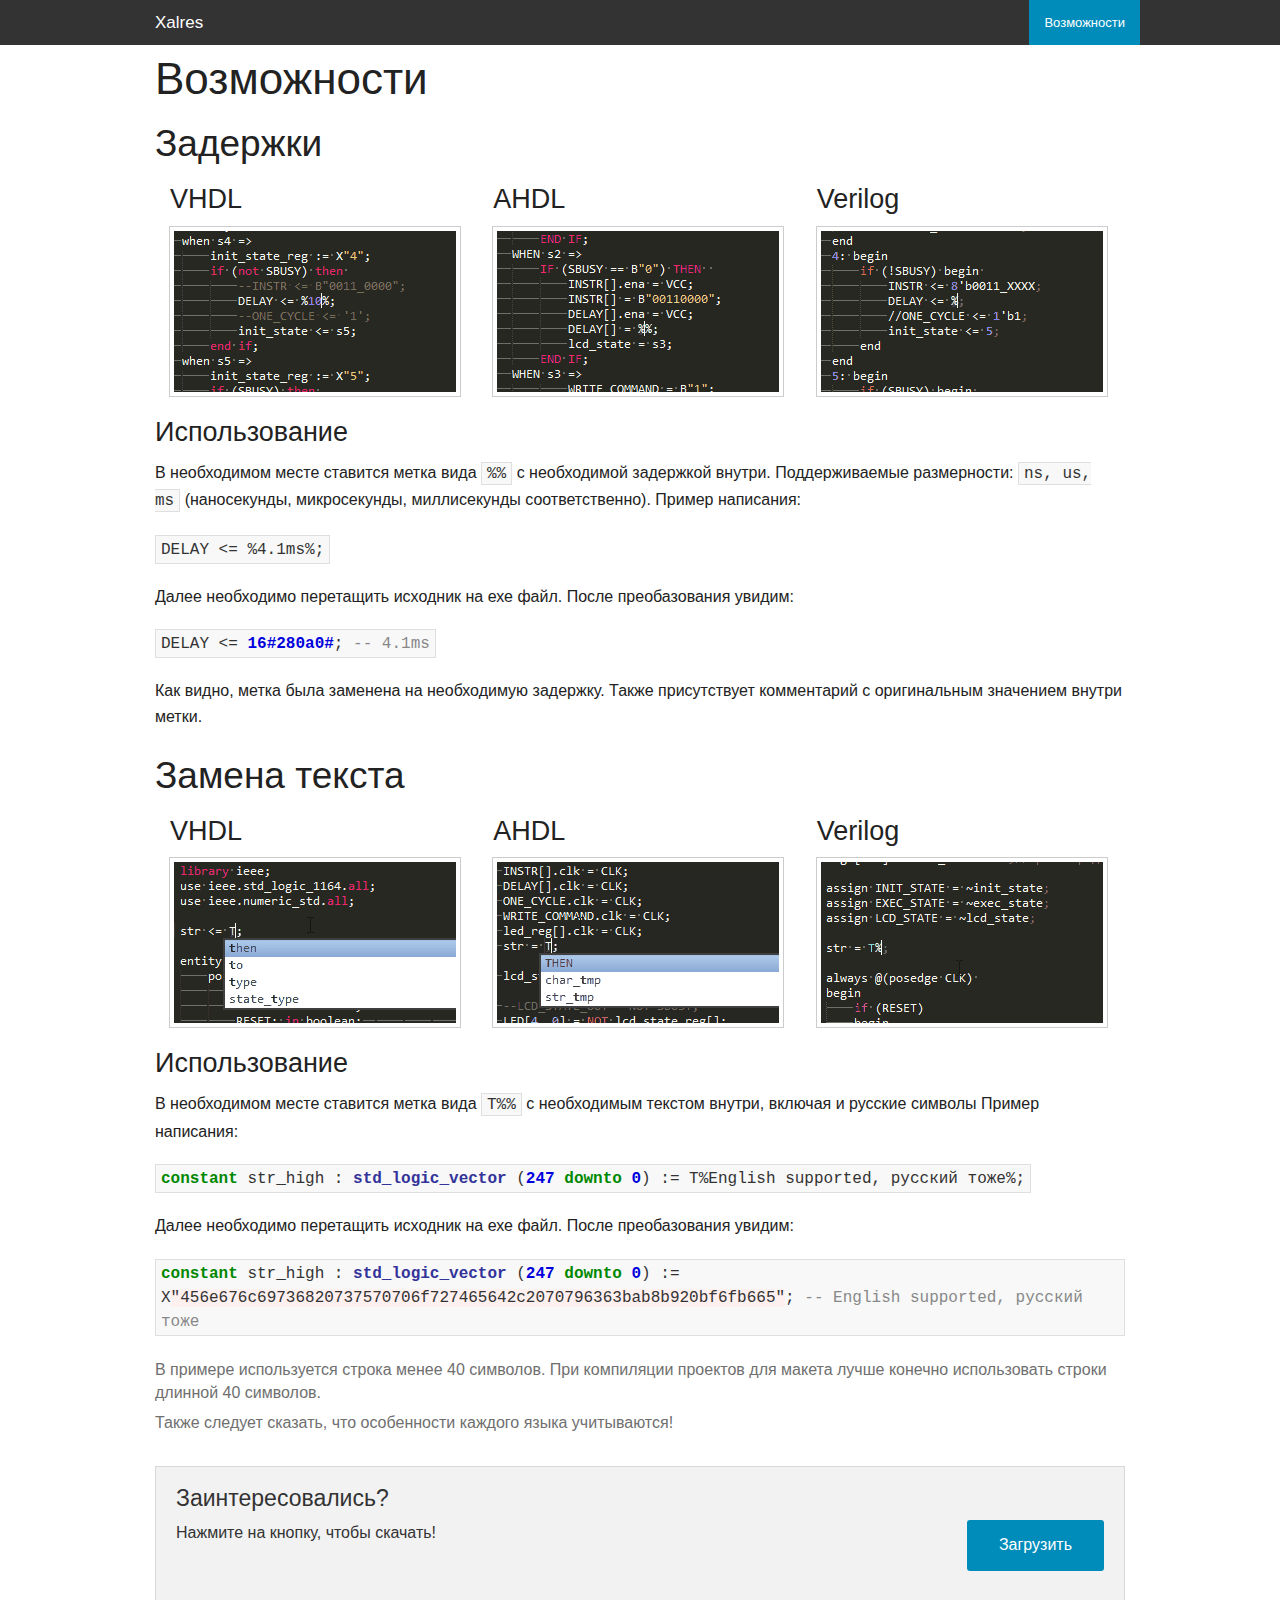
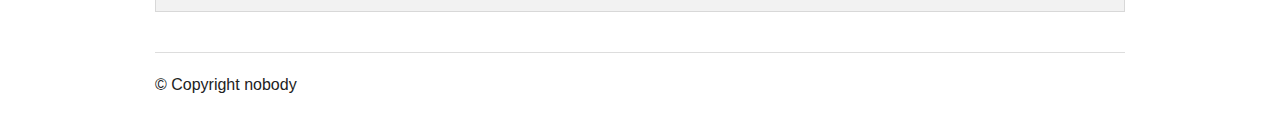
==== features.html @ bde2faa5 "init pages" ====
<!DOCTYPE html>
<html lang="en">
<head>
	<meta charset="UTF-8">
	<link rel="stylesheet" href="css/foundation.min.css">
	<link rel="stylesheet" href="css/font-awesome.min.css">
	<link rel="stylesheet" href="css/app.css">
	<script src="js/jquery-2.1.4.min.js"></script>
	<script src="js/foundation.min.js"></script>
	<title>Xalres</title>
	<script>
		$(document).ready(function() {
			$(document).foundation();
		});
	</script>
</head>
<body>
	<div class="contain-to-grid sticky">
		<nav class="top-bar" data-topbar role="navigation" data-options="sticky_on: large">
			<ul class="title-area">
				<li class="name">
					<h1><a href="index.html">Xalres</a></h1>
				</li>
				<li class="toggle-topbar menu-icon"><a href="#"><span></span></a></li>
			</ul>

			<section class="top-bar-section">
				<ul class="right">
					<li class="active"><a href="features.html">Возможности</a></li>
				</ul>
			</section>
		</nav>
	</div>
	<div class="row">
		<div class="large-12 columns">
			<h1>Возможности</h1>
			<h2>Задержки</h2>
			<div class="large-4 columns">
				<h3>VHDL</h3>
				<img class="th" src="img/vhdldelay.gif" alt="">
			</div>
			<div class="large-4 columns">
				<h3>AHDL</h3>
				<img class="th" src="img/ahdldelay.gif" alt="">
			</div>
			<div class="large-4 columns">
				<h3>Verilog</h3>
				<img class="th" src="img/verilogdelay.gif" alt="">
			</div>
		</div>
		<div class="large-12 columns" style="margin-top: 15px;">
			<h3>Использование</h3>
			<p>
				В необходимом месте ставится метка вида <code>%%</code> с необходимой задержкой внутри.
				Поддерживаемые размерности: <code>ns, us, ms</code> (наносекунды, микросекунды, миллисекунды соответственно).
				Пример написания:
			</p>
			<code class="hdl-code">DELAY &lt;= %4.1ms%;</code>
			<p>Далее необходимо перетащить исходник на ехе файл. После преобазования увидим:</p>
			<code class="hdl-code">
				DELAY &lt;= <span style="color: #0000DD; font-weight: bold">16#280a0#</span>; <span style="color: #888888">-- 4.1ms</span>
			</code>
			<p>Как видно, метка была заменена на необходимую задержку. Также присутствует комментарий с оригинальным значением внутри метки.</p>
			<h2>Замена текста</h2>
			<div class="large-4 columns">
				<h3>VHDL</h3>
				<img class="th" src="img/vhdltext.gif" alt="">
			</div>
			<div class="large-4 columns">
				<h3>AHDL</h3>
				<img class="th" src="img/ahdltext.gif" alt="">
			</div>
			<div class="large-4 columns">
				<h3>Verilog</h3>
				<img class="th" src="img/verilogtext.gif" alt="">
			</div>
		</div>
		<div class="large-12 columns" style="margin-top: 15px;">
			<h3>Использование</h3>
			<p>
				В необходимом месте ставится метка вида <code>T%%</code> с необходимым текстом внутри, включая и русские символы
				Пример написания:
			</p>
			<code class="hdl-code"><span style="color: #008800; font-weight: bold">constant</span> str_high : <span style="color: #333399; font-weight: bold">std_logic_vector</span> (<span style="color: #0000DD; font-weight: bold">247</span> <span style="color: #008800; font-weight: bold">downto</span> <span style="color: #0000DD; font-weight: bold">0</span>) := T%English supported, русский тоже%;</code>
			<p>Далее необходимо перетащить исходник на ехе файл. После преобазования увидим:</p>
			<code class="hdl-code"><span style="color: #008800; font-weight: bold">
				constant</span> str_high : <span style="color: #333399; font-weight: bold">std_logic_vector</span> (<span style="color: #0000DD; font-weight: bold">247</span> <span style="color: #008800; font-weight: bold">downto</span> <span style="color: #0000DD; font-weight: bold">0</span>) := X<span style="background-color: #fff0f0">&quot;456e676c69736820737570706f727465642c2070796363bab8b920bf6fb665&quot;</span>; <span style="color: #888888">-- English supported, русский тоже</span>
			</code>
			<p class="subheader">В примере используется строка менее 40 символов. При компиляции проектов для макета лучше конечно использовать строки длинной 40 символов.</p>
			<p class="subheader">Также следует сказать, что особенности каждого языка учитываются!</p>
		</div>
	</div>
	<br>
	<div class="row">
		<div class="large-12 columns">
			<div class="panel">
				<h4>Заинтересовались?</h4>
				<div class="row">
					<div class="large-9 columns">
						<p>Нажмите на кнопку, чтобы скачать!</p>
					</div>
					<div class="large-3 columns">
						<a href="#" class="radius button right">Загрузить</a>
					</div>
				</div>
			</div>
		</div>
	</div>
	<footer class="row">
		<div class="large-12 columns">
			<hr>
			<div class="row">
				<div class="large-6 columns end">
					<p>© Copyright nobody</p>
				</div>
			</div>
		</div> 
	</footer>
</body>
</html>
---- css/app.css ----
.moto {
	margin: 30px auto;
}

.hdl-code {
	margin-bottom: 20px;
	display: inline-block;
}

.feature-icon {
	font-size: 60px;
	background-color: #008cba;
	padding: 7px 10px;
	border-radius: 7%;
	color: white;
	margin-bottom: 15px;
}

.feature-text {
	font-size: 18px;
}
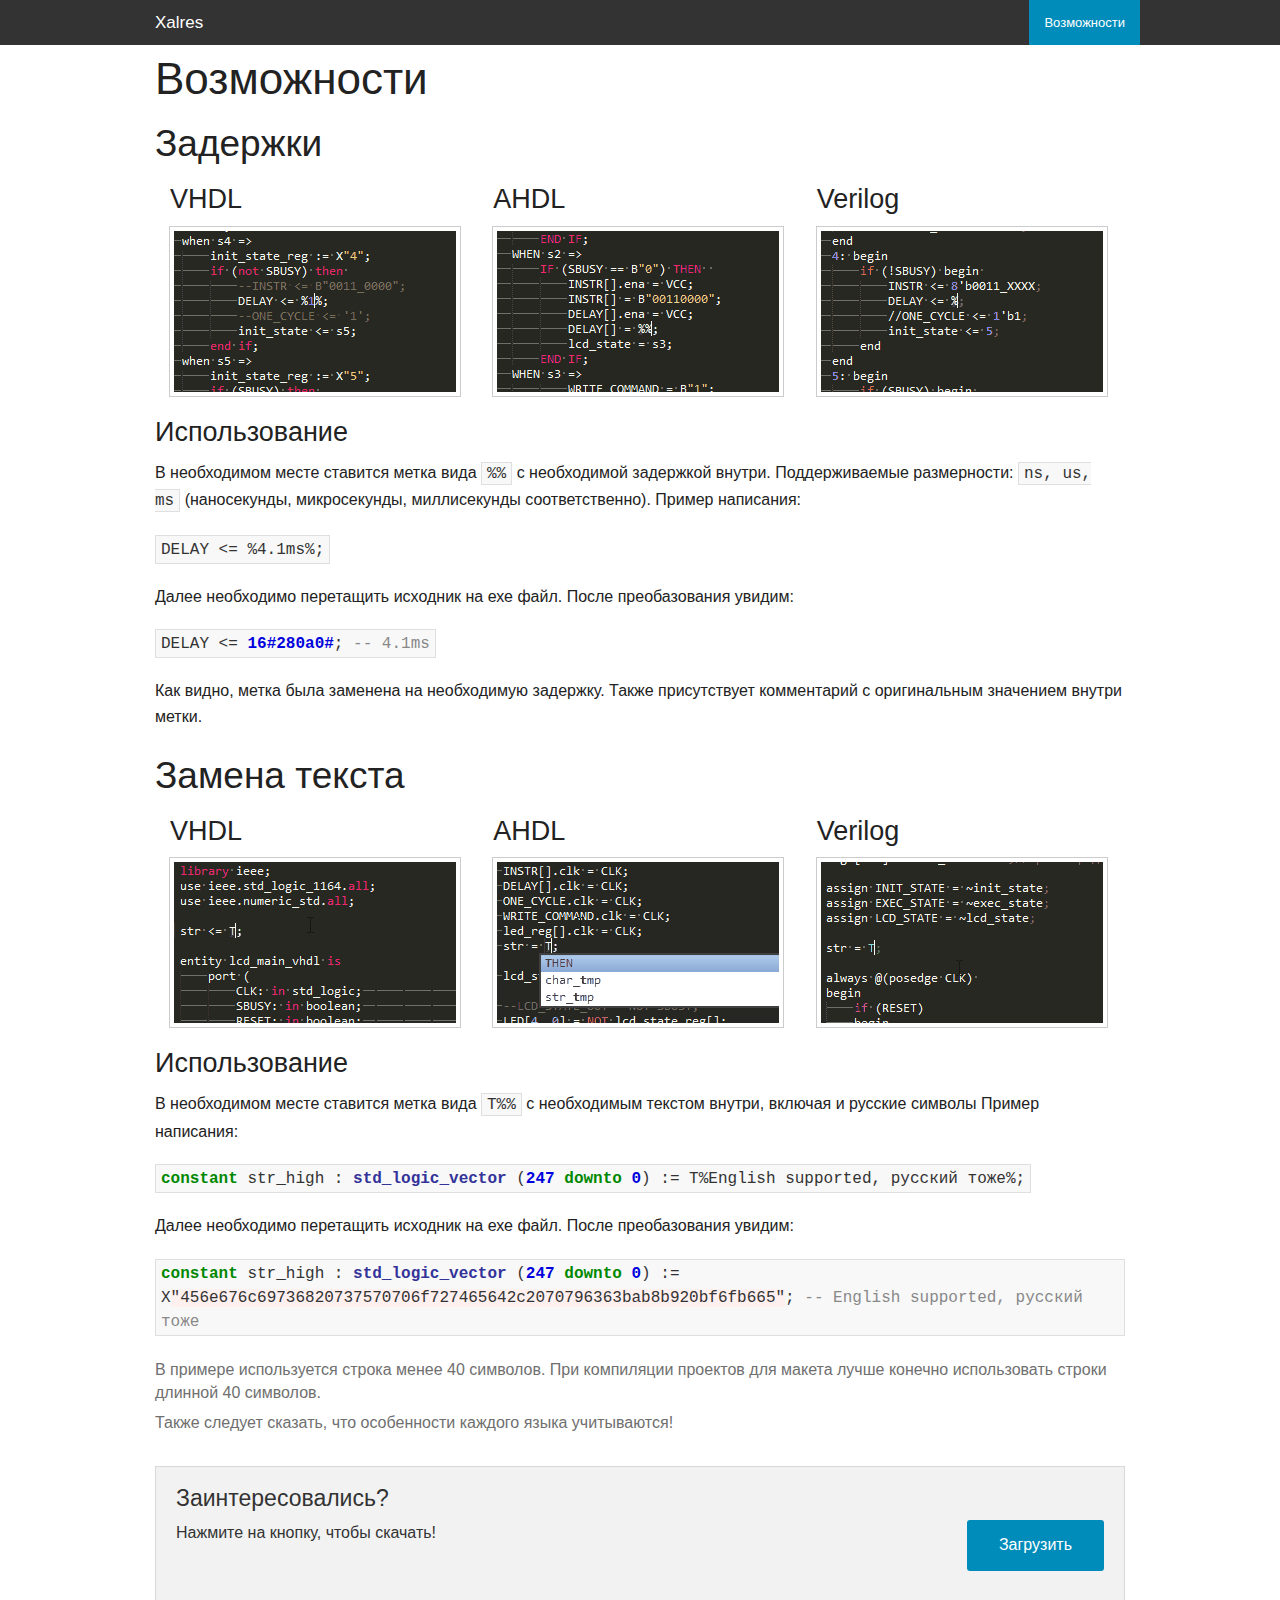
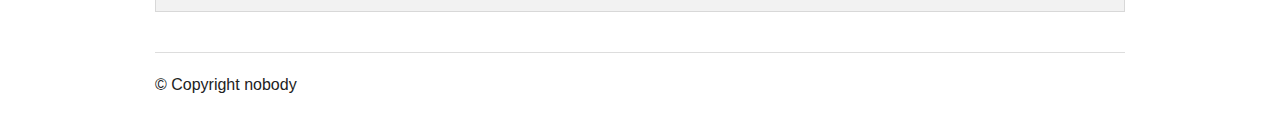
==== commit b963a776: "Update features.html" ====
--- a/features.html
+++ b/features.html
@@ -2,6 +2,7 @@
 <html lang="en">
 <head>
 	<meta charset="UTF-8">
+	<meta name="viewport" content="width=device-width, initial-scale=1.0">
 	<link rel="stylesheet" href="css/foundation.min.css">
 	<link rel="stylesheet" href="css/font-awesome.min.css">
 	<link rel="stylesheet" href="css/app.css">
@@ -100,7 +101,7 @@
 						<p>Нажмите на кнопку, чтобы скачать!</p>
 					</div>
 					<div class="large-3 columns">
-						<a href="#" class="radius button right">Загрузить</a>
+						<a href="https://github.com/your-well-wisher/xalres/releases/download/1.0-beta/xalres.1.0-beta.zip" class="radius button right">Загрузить</a>
 					</div>
 				</div>
 			</div>
@@ -117,4 +118,4 @@
 		</div> 
 	</footer>
 </body>
-</html>+</html>
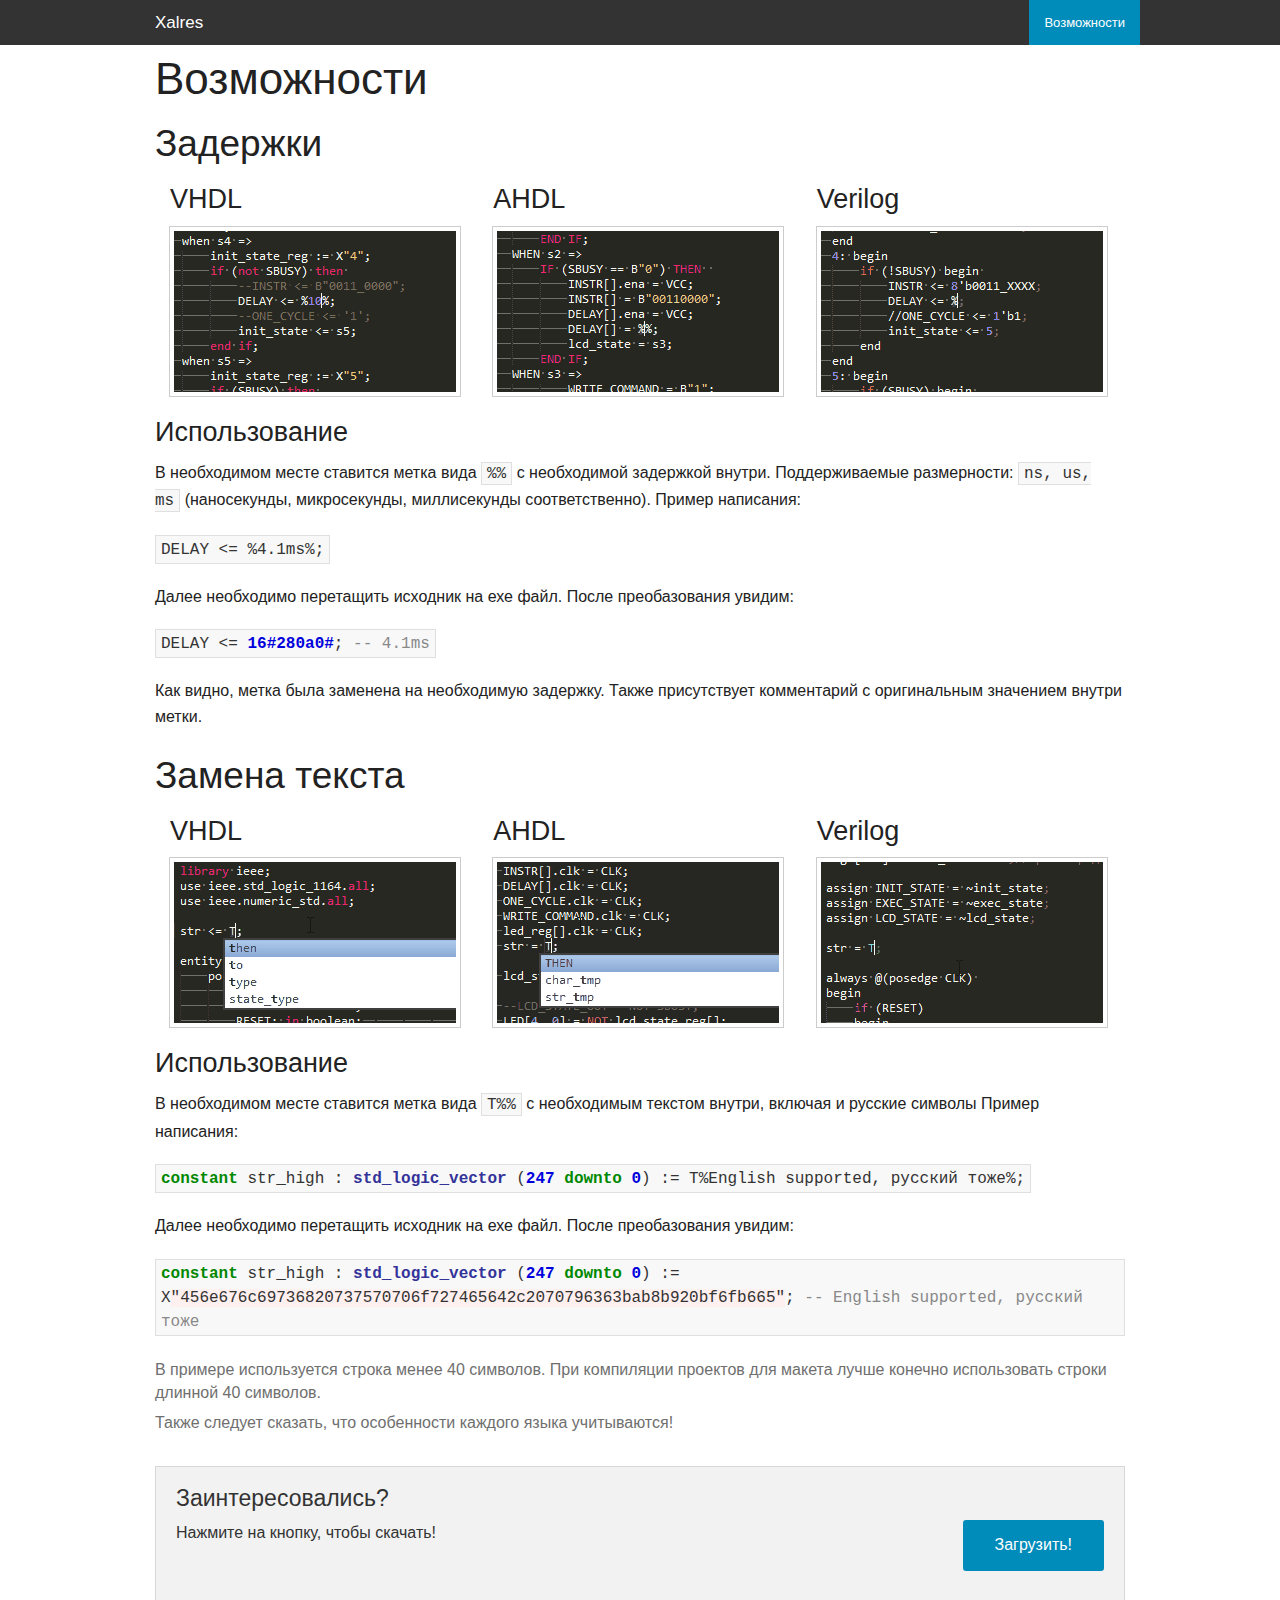
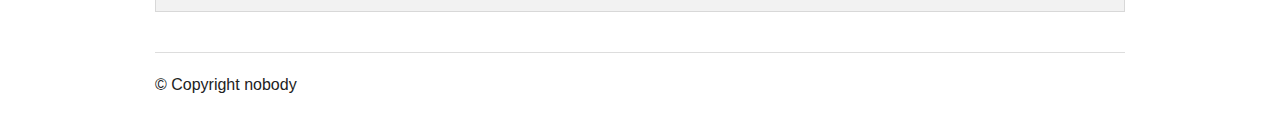
==== commit d8528bee: "Update features.html" ====
--- a/features.html
+++ b/features.html
@@ -101,7 +101,7 @@
 						<p>Нажмите на кнопку, чтобы скачать!</p>
 					</div>
 					<div class="large-3 columns">
-						<a href="https://github.com/your-well-wisher/xalres/releases/download/1.0-beta/xalres.1.0-beta.zip" class="radius button right">Загрузить</a>
+						<a href="https://github.com/your-well-wisher/xalres/releases/download/1.0-beta/xalres.1.0-beta.zip" class="radius button right">Загрузить!</a>
 					</div>
 				</div>
 			</div>
